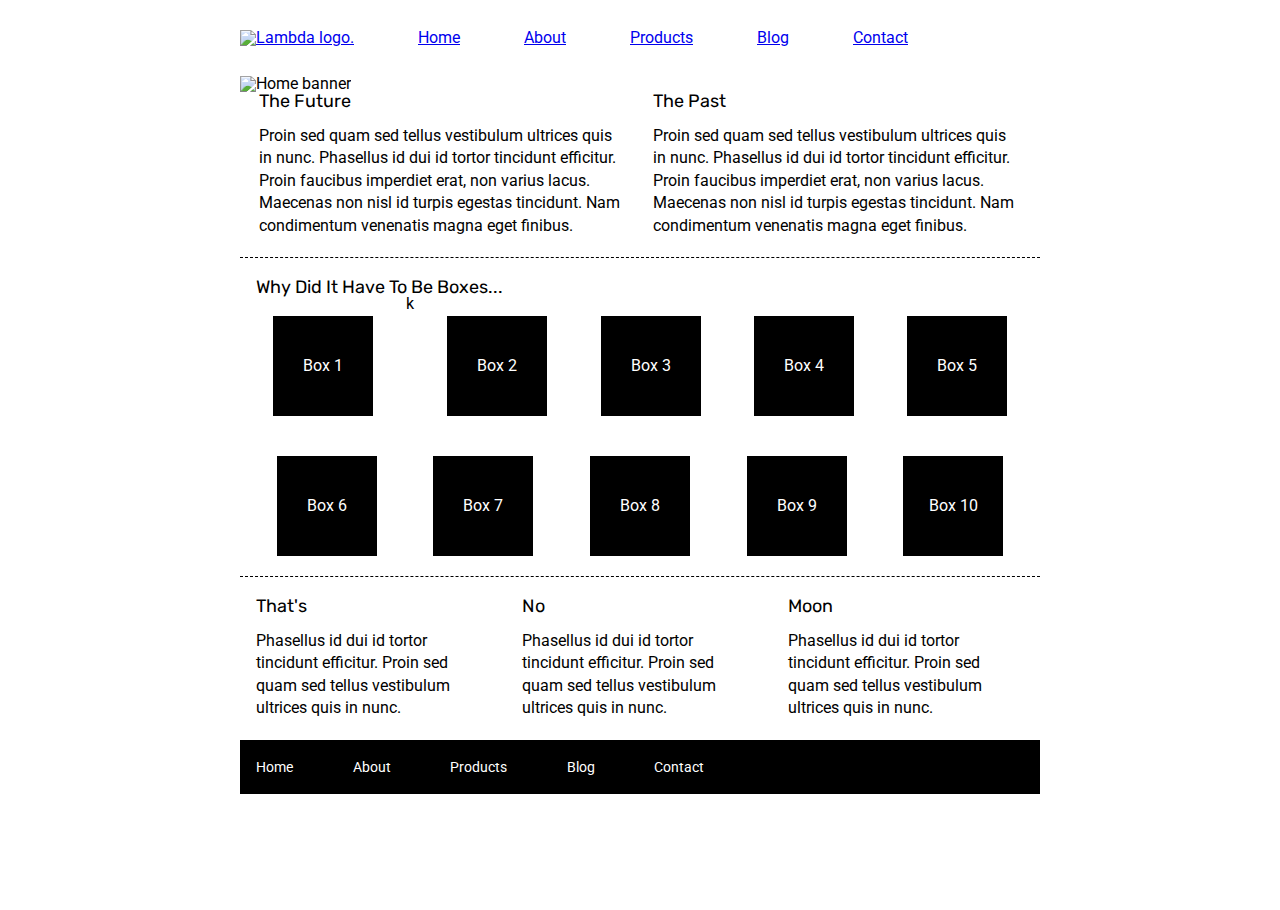
==== index.html @ b4ad836b "ft-added header to index page and styled it" ====
<!doctype html>

<html lang="en">

<head>
    <meta charset="utf-8">
    <meta name="viewport" content="width=device-width, initial-scale=1.0">
    <title>Sprint Challenge - Home</title>

    <link href="https://fonts.googleapis.com/css?family=Roboto|Rubik" rel="stylesheet">
    <link rel="stylesheet" href="css/index.css">

</head>

<body>
    <header class="nav-bar">
        <nav>
            <a href='index.html'><img class="logo" src="img/lambda-black.png" alt="Lambda logo."></a>
            <a href='index.html'>Home</a>
            <a href='#'>About</a>
            <a href='#'>Products</a>
            <a href='#'>Blog</a>
            <a href='#'>Contact</a>
        </nav>
    </header>

    <div class="container">
        <section class="banner">
            <div><img src="img/jumbo.jpg" alt="Home banner"></div>
        </section>

        <section class="top-content">
            <div class="text-container">
                <h2>The Future</h2>
                <p>Proin sed quam sed tellus vestibulum ultrices quis in nunc. Phasellus id dui id tortor tincidunt
                    efficitur. Proin faucibus imperdiet erat, non varius lacus. Maecenas non nisl id turpis egestas
                    tincidunt. Nam condimentum venenatis magna eget finibus.</p>
            </div>
            <div class="text-container">
                <h2>The Past</h2>
                <p>Proin sed quam sed tellus vestibulum ultrices quis in nunc. Phasellus id dui id tortor tincidunt
                    efficitur. Proin faucibus imperdiet erat, non varius lacus. Maecenas non nisl id turpis egestas
                    tincidunt. Nam condimentum venenatis magna eget finibus.</p>
            </div>
        </section>

        <section class="middle-content">

            <h2>Why Did It Have To Be Boxes...</h2>

            <div class="boxes">
                <div class="box">Box 1</div>k
                <div class="box">Box 2</div>
                <div class="box">Box 3</div>
                <div class="box">Box 4</div>
                <div class="box">Box 5</div>
                <div class="box">Box 6</div>
                <div class="box">Box 7</div>
                <div class="box">Box 8</div>
                <div class="box">Box 9</div>
                <div class="box">Box 10</div>
            </div>

        </section>

        <section class="bottom-content">

            <div class="text-container">
                <h2>That's</h2>
                <p>Phasellus id dui id tortor tincidunt efficitur. Proin sed quam sed tellus vestibulum ultrices quis in
                    nunc.</p>
            </div>
            <div class="text-container">
                <h2>No</h2>
                <p>Phasellus id dui id tortor tincidunt efficitur. Proin sed quam sed tellus vestibulum ultrices quis in
                    nunc.</p>
            </div>
            <div class="text-container">
                <h2>Moon</h2>
                <p>Phasellus id dui id tortor tincidunt efficitur. Proin sed quam sed tellus vestibulum ultrices quis in
                    nunc.</p>
            </div>

        </section>

        <footer>
            <nav>
                <a href="#">Home</a>
                <a href="#">About</a>
                <a href="#">Products</a>
                <a href="#">Blog</a>
                <a href="#">Contact</a>
            </nav>
        </footer>
    </div><!-- container -->
</body>

</html>
---- css/index.css ----
/* http://meyerweb.com/eric/tools/css/reset/ 
   v2.0 | 20110126
   License: none (public domain)
*/

html, body, div, span, applet, object, iframe,
h1, h2, h3, h4, h5, h6, p, blockquote, pre,
a, abbr, acronym, address, big, cite, code,
del, dfn, em, img, ins, kbd, q, s, samp,
small, strike, strong, sub, sup, tt, var,
b, u, i, center,
dl, dt, dd, ol, ul, li,
fieldset, form, label, legend,
table, caption, tbody, tfoot, thead, tr, th, td,
article, aside, canvas, details, embed, 
figure, figcaption, footer, header, hgroup, 
menu, nav, output, ruby, section, summary,
time, mark, audio, video {
	margin: 0;
	padding: 0;
	border: 0;
	font-size: 100%;
	font: inherit;
	vertical-align: baseline;
}
/* HTML5 display-role reset for older browsers */
article, aside, details, figcaption, figure, 
footer, header, hgroup, menu, nav, section {
	display: block;
}
body {
	line-height: 1;
}
ol, ul {
	list-style: none;
}
blockquote, q {
	quotes: none;
}
blockquote:before, blockquote:after,
q:before, q:after {
	content: '';
	content: none;
}
table {
	border-collapse: collapse;
	border-spacing: 0;
}

* {
    box-sizing: border-box;
}

html, body {
    height: 100%;
    font-family: 'Roboto', sans-serif;
}

h1, h2, h3, h4, h5 {
    font-size: 18px;
    margin-bottom: 15px;
    font-family: 'Rubik', sans-serif;
}

p {
    line-height: 1.4;
}
/* HEADER STYLING */
.nav-bar {
    width: 900px;
    margin: 10px auto;
    display: flex;
    justify-content: space-between;
    padding: 20px;
}

.nav-bar a {
    padding: 30px;
}

.container {
    width: 800px;
    margin: 0 auto;
}

.top-content {
    display: flex;
    flex-wrap: wrap;
    justify-content: space-evenly;
    margin-bottom: 20px;
    border-bottom: 1px dashed black;
}

.top-content .text-container {
    width: 48%;
    padding: 0 1%;
    padding-bottom: 20px;  
}

.middle-content {
    margin-bottom: 20px;
    border-bottom: 1px dashed black;
}

.middle-content h2 {
    padding: 0 2%;
    margin-bottom: 0;
}

.middle-content .boxes {
    display: flex;
    flex-wrap: wrap;
    justify-content: space-evenly;
}

.middle-content .boxes .box {
    width: 12.5%;
    height: 100px;
    background: black;
    margin: 20px 2.5%;
    color: white;
    display: flex;
    align-items: center;
    justify-content: center;
}

.bottom-content {
    display: flex;
    margin: 0 2% 20px;
    justify-content: space-around;
}

.bottom-content .text-container {
    padding-right: 4%;
}

.bottom-content .text-container:last-child {
    padding-right: 0;
}

footer {
    width: 100%;
    background: black;
}

footer nav {
    width: 60%;
    display: flex;
    justify-content: space-between;
    align-items: center;
    padding: 20px 2%;
    font-size: 14px;
}

footer nav a {
    color: white;
    text-decoration: none;
}
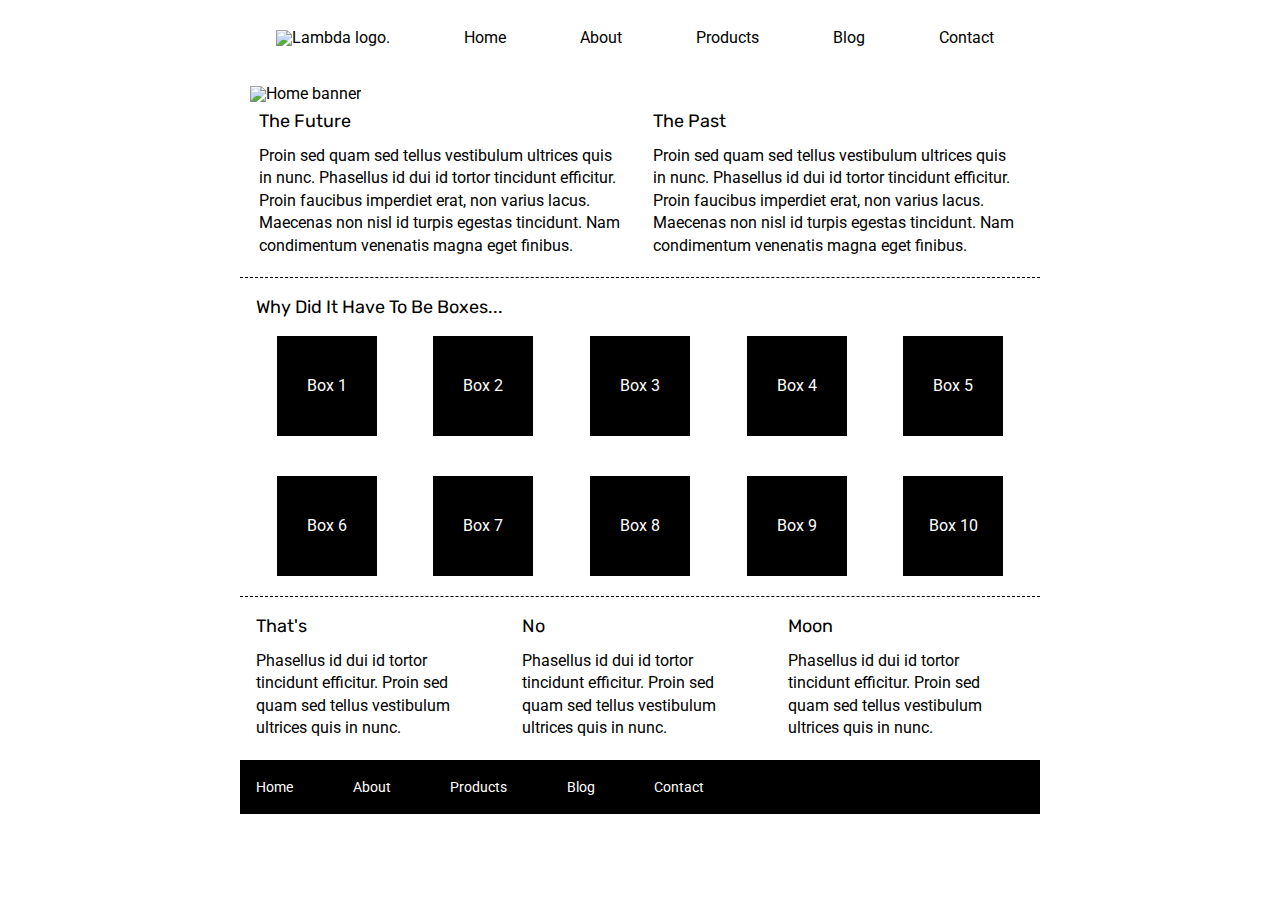
==== commit 727bdc8c: "ft-added banner image and styled it, corrected bugs" ====
--- a/index.html
+++ b/index.html
@@ -26,7 +26,7 @@
 
     <div class="container">
         <section class="banner">
-            <div><img src="img/jumbo.jpg" alt="Home banner"></div>
+            <img src="img/jumbo.jpg" alt="Home banner">
         </section>
 
         <section class="top-content">
@@ -49,7 +49,7 @@
             <h2>Why Did It Have To Be Boxes...</h2>
 
             <div class="boxes">
-                <div class="box">Box 1</div>k
+                <div class="box">Box 1</div>
                 <div class="box">Box 2</div>
                 <div class="box">Box 3</div>
                 <div class="box">Box 4</div>
--- a/css/index.css
+++ b/css/index.css
@@ -70,17 +70,26 @@
     width: 900px;
     margin: 10px auto;
     display: flex;
-    justify-content: space-between;
+    justify-content: space-evenly;
     padding: 20px;
 }
 
 .nav-bar a {
+    margin-right: 10px;
     padding: 30px;
+    text-decoration: none;
+    color: #000;
 }
 
 .container {
     width: 800px;
     margin: 0 auto;
+}
+
+/* BANNER IMAGE */ 
+.container .banner {
+    vertical-align: middle;
+    padding: 10px;
 }
 
 .top-content {
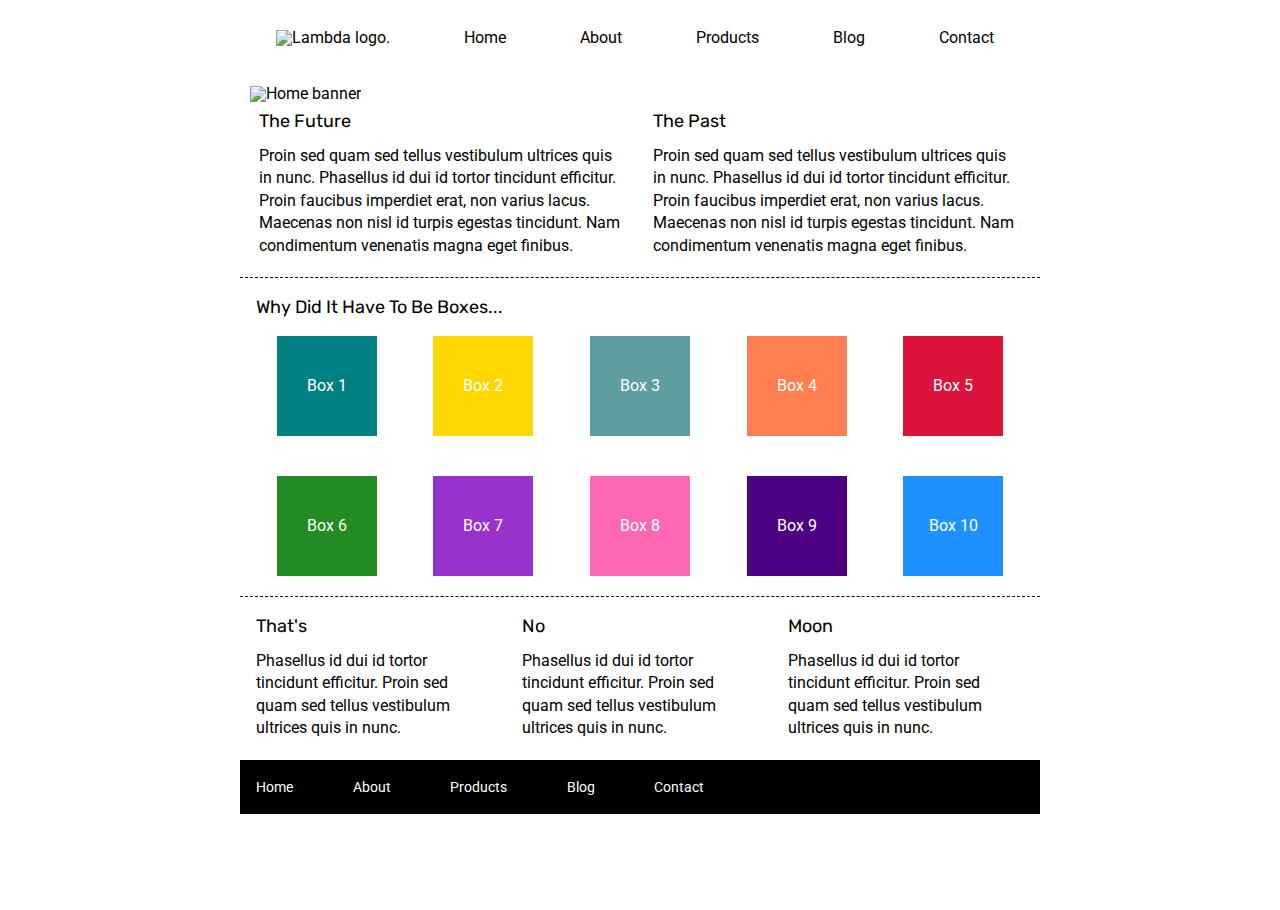
==== commit c4551fed: "ft-styled the boxes with their appropriate colours" ====
--- a/index.html
+++ b/index.html
@@ -17,7 +17,7 @@
         <nav>
             <a href='index.html'><img class="logo" src="img/lambda-black.png" alt="Lambda logo."></a>
             <a href='index.html'>Home</a>
-            <a href='#'>About</a>
+            <a href='about.html'>About</a>
             <a href='#'>Products</a>
             <a href='#'>Blog</a>
             <a href='#'>Contact</a>
@@ -49,16 +49,16 @@
             <h2>Why Did It Have To Be Boxes...</h2>
 
             <div class="boxes">
-                <div class="box">Box 1</div>
-                <div class="box">Box 2</div>
-                <div class="box">Box 3</div>
-                <div class="box">Box 4</div>
-                <div class="box">Box 5</div>
-                <div class="box">Box 6</div>
-                <div class="box">Box 7</div>
-                <div class="box">Box 8</div>
-                <div class="box">Box 9</div>
-                <div class="box">Box 10</div>
+                <div class="box box1">Box 1</div>
+                <div class="box box2">Box 2</div>
+                <div class="box box3">Box 3</div>
+                <div class="box box4">Box 4</div>
+                <div class="box box5">Box 5</div>
+                <div class="box box6">Box 6</div>
+                <div class="box box7">Box 7</div>
+                <div class="box box8">Box 8</div>
+                <div class="box box9">Box 9</div>
+                <div class="box box10">Box 10</div>
             </div>
 
         </section>
--- a/css/index.css
+++ b/css/index.css
@@ -132,6 +132,45 @@
     align-items: center;
     justify-content: center;
 }
+.middle-content .boxes .box1 {
+    background: teal;
+}
+
+.middle-content .boxes .box2 {
+    background: gold;
+}
+
+.middle-content .boxes .box3 {
+    background: cadetblue;
+}
+
+.middle-content .boxes .box4 {
+    background: coral;
+}
+
+.middle-content .boxes .box5 {
+    background: crimson;
+}
+
+.middle-content .boxes .box6 {
+    background: forestgreen;
+}
+
+.middle-content .boxes .box7 {
+    background: darkorchid;
+}
+
+.middle-content .boxes .box8 {
+    background: hotpink;
+}
+
+.middle-content .boxes .box9 {
+    background: indigo;
+}
+
+.middle-content .boxes .box10 {
+    background: dodgerblue;
+}
 
 .bottom-content {
     display: flex;
